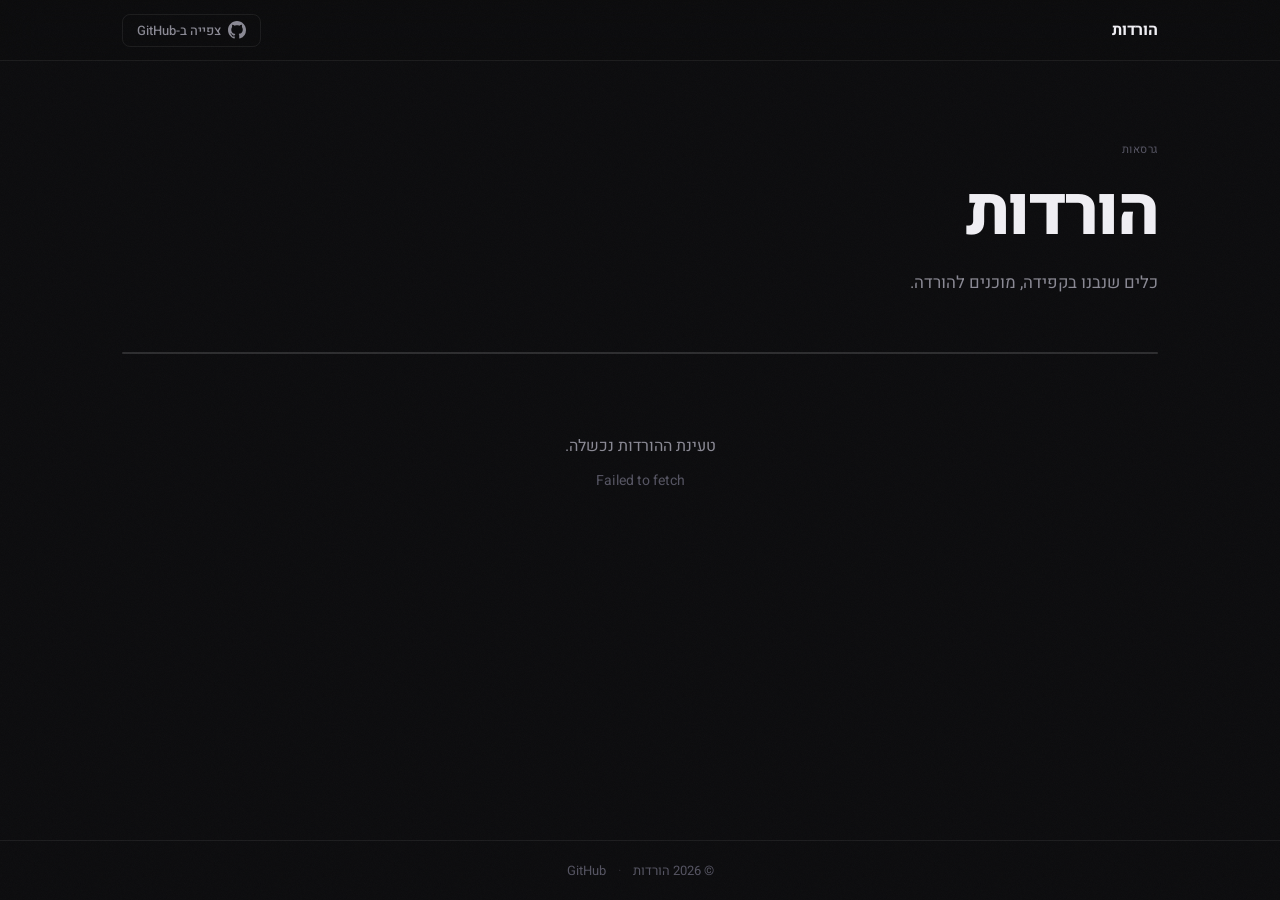
==== index.html @ 433d53fd "Add repo source links and Hebrew config Move site settings into app.js (Hebrew comments) and remove " ====
<!DOCTYPE html>
<html lang="he" dir="rtl">
<head>
  <meta charset="UTF-8" />
  <meta name="viewport" content="width=device-width, initial-scale=1.0" />
  <title>YOUR_TITLE</title>
  <link rel="preconnect" href="https://fonts.googleapis.com" />
  <link rel="preconnect" href="https://fonts.gstatic.com" crossorigin />
  <link href="https://fonts.googleapis.com/css2?family=Heebo:wght@300;400;500;700;800;900&family=Rubik:wght@300;400;500;700;800&display=swap" rel="stylesheet" />
  <link rel="stylesheet" href="style.css" />
</head>
<body>

  <!-- הגדרות האתר נמצאות ב-app.js — ערוך שם בלבד -->
  <div class="noise"></div>

  <header>
    <div class="header-inner">
      <div class="wordmark" id="site-title">טוען…</div>
      <a class="gh-link" id="gh-link" href="#" target="_blank" rel="noopener">
        <svg width="18" height="18" viewBox="0 0 24 24" fill="currentColor"><path d="M12 0C5.37 0 0 5.37 0 12c0 5.31 3.435 9.795 8.205 11.385.6.105.825-.255.825-.57 0-.285-.015-1.23-.015-2.235-3.015.555-3.795-.735-4.035-1.41-.135-.345-.72-1.41-1.23-1.695-.42-.225-1.02-.78-.015-.795.945-.015 1.62.87 1.845 1.23 1.08 1.815 2.805 1.305 3.495.99.105-.78.42-1.305.765-1.605-2.67-.3-5.46-1.335-5.46-5.925 0-1.305.465-2.385 1.23-3.225-.12-.3-.54-1.53.12-3.18 0 0 1.005-.315 3.3 1.23.96-.27 1.98-.405 3-.405s2.04.135 3 .405c2.295-1.56 3.3-1.23 3.3-1.23.66 1.65.24 2.88.12 3.18.765.84 1.23 1.905 1.23 3.225 0 4.605-2.805 5.625-5.475 5.925.435.375.81 1.095.81 2.22 0 1.605-.015 2.895-.015 3.3 0 .315.225.69.825.57A12.02 12.02 0 0 0 24 12c0-6.63-5.37-12-12-12z"/></svg>
        צפייה ב-GitHub
      </a>
    </div>
  </header>

  <main>
    <section class="hero">
      <p class="hero-label">גרסאות</p>
      <h1 id="hero-title">טוען…</h1>
      <p class="hero-sub" id="hero-sub"></p>
    </section>

    <section class="grid-section">
      <div class="grid" id="grid">
        <!-- הכרטיסיות נוצרות אוטומטית -->
      </div>
      <div class="empty-state hidden" id="empty">
        <span>לא נמצאו הורדות.</span>
        <p>ודא שתיקיית <code>downloads/</code> קיימת בריפוזיטורי עם המבנה הנכון.</p>
      </div>
      <div class="loading-state" id="loading">
        <div class="spinner"></div>
        <span>טוען גרסאות…</span>
      </div>
    </section>
  </main>

  <footer>
    <span id="footer-copy">© <span id="year"></span></span>
    <span class="footer-dot">·</span>
    <a id="footer-gh" href="#" target="_blank">GitHub</a>
  </footer>

  <script src="app.js"></script>
</body>
</html>
---- style.css ----
/* =============================================
   ROOT & RESET
   ============================================= */
*, *::before, *::after { box-sizing: border-box; margin: 0; padding: 0; }

:root {
  --bg:         #0c0c0e;
  --surface:    #141417;
  --surface-2:  #1c1c21;
  --border:     rgba(255,255,255,0.07);
  --border-hover: rgba(255,255,255,0.14);
  --text:       #f0eff4;
  --text-2:     #8a8994;
  --text-3:     #555462;
  --accent:     #e8e0ff;
  --accent-dim: rgba(232,224,255,0.12);
  --accent-glow:rgba(232,224,255,0.04);
  --green:      #6affa0;
  --green-dim:  rgba(106,255,160,0.1);
  --radius:     12px;
  --radius-lg:  18px;
  --font-display: 'Heebo', 'Rubik', sans-serif;
  --font-mono:    'Heebo', monospace;
  --transition:   0.2s cubic-bezier(0.4,0,0.2,1);
}

html { scroll-behavior: smooth; }

/* RTL — Hebrew */
[dir="rtl"] .hero-label { letter-spacing: 0.05em; }
[dir="rtl"] .detail-label { letter-spacing: 0.05em; }
[dir="rtl"] .card-tag { letter-spacing: 0; }

body {
  background: var(--bg);
  color: var(--text);
  font-family: var(--font-display);
  min-height: 100vh;
  display: flex;
  flex-direction: column;
  -webkit-font-smoothing: antialiased;
}

a { color: inherit; text-decoration: none; }

/* =============================================
   NOISE OVERLAY
   ============================================= */
.noise {
  position: fixed;
  inset: 0;
  pointer-events: none;
  z-index: 100;
  opacity: 0.028;
  background-image: url("data:image/svg+xml,%3Csvg viewBox='0 0 256 256' xmlns='http://www.w3.org/2000/svg'%3E%3Cfilter id='n'%3E%3CfeTurbulence type='fractalNoise' baseFrequency='0.9' numOctaves='4' stitchTiles='stitch'/%3E%3C/filter%3E%3Crect width='100%25' height='100%25' filter='url(%23n)'/%3E%3C/svg%3E");
  background-size: 180px;
}

/* =============================================
   HEADER
   ============================================= */
header {
  position: sticky;
  top: 0;
  z-index: 50;
  border-bottom: 1px solid var(--border);
  background: rgba(12,12,14,0.85);
  backdrop-filter: blur(18px);
  -webkit-backdrop-filter: blur(18px);
}

.header-inner {
  max-width: 1100px;
  margin: 0 auto;
  padding: 0 2rem;
  height: 60px;
  display: flex;
  align-items: center;
  justify-content: space-between;
}

.wordmark {
  font-size: 1rem;
  font-weight: 700;
  letter-spacing: -0.01em;
  color: var(--text);
}

.back-link {
  color: var(--text-2);
  font-size: 0.875rem;
  font-weight: 500;
  transition: color var(--transition);
}
.back-link:hover { color: var(--text); }

.gh-link {
  display: flex;
  align-items: center;
  gap: 7px;
  font-size: 0.8125rem;
  font-weight: 500;
  color: var(--text-2);
  border: 1px solid var(--border);
  border-radius: 8px;
  padding: 6px 14px;
  transition: color var(--transition), border-color var(--transition), background var(--transition);
}
.gh-link:hover {
  color: var(--text);
  border-color: var(--border-hover);
  background: var(--surface);
}

/* =============================================
   HERO
   ============================================= */
.hero {
  max-width: 1100px;
  margin: 0 auto;
  padding: 5rem 2rem 3.5rem;
}

.hero-label {
  font-family: var(--font-mono);
  font-size: 0.7rem;
  letter-spacing: 0.18em;
  color: var(--text-3);
  margin-bottom: 1.25rem;
}

.hero h1 {
  font-size: clamp(2.5rem, 6vw, 4.25rem);
  font-weight: 800;
  letter-spacing: -0.03em;
  line-height: 1.04;
  color: var(--text);
  max-width: 720px;
  margin-bottom: 1.25rem;
}

.hero-sub {
  font-size: 1.05rem;
  font-weight: 400;
  color: var(--text-2);
  max-width: 520px;
  line-height: 1.65;
}

/* =============================================
   GRID
   ============================================= */
.grid-section {
  max-width: 1100px;
  margin: 0 auto;
  padding: 0 2rem 6rem;
}

.grid {
  display: grid;
  grid-template-columns: repeat(auto-fill, minmax(300px, 1fr));
  gap: 1px;
  background: var(--border);
  border: 1px solid var(--border);
  border-radius: var(--radius-lg);
  overflow: hidden;
}

/* Card */
.card {
  position: relative;
  background: var(--bg);
  padding: 2rem;
  cursor: pointer;
  transition: background var(--transition);
  display: flex;
  flex-direction: column;
  gap: 0.75rem;
  min-height: 160px;
  overflow: hidden;
}

.card::after {
  content: '';
  position: absolute;
  inset: 0;
  background: var(--accent-glow);
  opacity: 0;
  transition: opacity var(--transition);
}

.card:hover {
  background: var(--surface);
}

.card:hover::after {
  opacity: 1;
}

.card-top {
  display: flex;
  align-items: flex-start;
  justify-content: space-between;
  gap: 1rem;
}

.card-name {
  font-size: 1.05rem;
  font-weight: 700;
  letter-spacing: -0.02em;
  color: var(--text);
  line-height: 1.3;
}

.card-arrow {
  flex-shrink: 0;
  width: 28px;
  height: 28px;
  border-radius: 50%;
  border: 1px solid var(--border);
  display: flex;
  align-items: center;
  justify-content: center;
  color: var(--text-3);
  transition: border-color var(--transition), color var(--transition), transform var(--transition);
}

.card:hover .card-arrow {
  border-color: var(--border-hover);
  color: var(--accent);
  transform: translate(2px, -2px);
}

.card-desc {
  font-size: 0.875rem;
  line-height: 1.6;
  color: var(--text-2);
  flex: 1;
}

.card-tag {
  display: inline-flex;
  align-items: center;
  gap: 5px;
  font-family: var(--font-mono);
  font-size: 0.7rem;
  color: var(--text-3);
  margin-top: auto;
}

.card-tag::before {
  content: '';
  width: 5px;
  height: 5px;
  border-radius: 50%;
  background: var(--green);
  flex-shrink: 0;
}

.card-footer {
  display: flex;
  align-items: center;
  justify-content: space-between;
  gap: 0.5rem;
  margin-top: auto;
  flex-wrap: wrap;
}

.card-repo-link {
  display: inline-flex;
  align-items: center;
  gap: 5px;
  font-family: var(--font-mono);
  font-size: 0.7rem;
  color: var(--text-3);
  border: 1px solid var(--border);
  border-radius: 6px;
  padding: 3px 8px;
  transition: color var(--transition), border-color var(--transition), background var(--transition);
  white-space: nowrap;
}

.card-repo-link:hover {
  color: var(--accent);
  border-color: var(--accent-dim);
  background: var(--accent-dim);
}

/* =============================================
   DETAIL PAGE
   ============================================= */
.detail-page main {
  flex: 1;
}

.detail-main {
  max-width: 720px;
  margin: 0 auto;
  padding: 5rem 2rem 6rem;
}

.detail-content {
  display: flex;
  flex-direction: column;
  gap: 2.5rem;
}

.detail-meta {
  display: flex;
  flex-direction: column;
  gap: 1rem;
}

.detail-label {
  font-family: var(--font-mono);
  font-size: 0.7rem;
  letter-spacing: 0.18em;
  color: var(--text-3);
}

.detail-content h1 {
  font-size: clamp(2rem, 5vw, 3.25rem);
  font-weight: 800;
  letter-spacing: -0.03em;
  line-height: 1.1;
}

.detail-desc {
  font-size: 1.05rem;
  line-height: 1.7;
  color: var(--text-2);
  max-width: 520px;
}

/* Download Card */
.detail-card {
  background: var(--surface);
  border: 1px solid var(--border);
  border-radius: var(--radius-lg);
  padding: 1.5rem;
  display: flex;
  align-items: center;
  justify-content: space-between;
  gap: 1.5rem;
  flex-wrap: wrap;
}

.file-info {
  display: flex;
  align-items: center;
  gap: 1rem;
}

.file-icon {
  width: 52px;
  height: 52px;
  border-radius: 10px;
  background: var(--surface-2);
  border: 1px solid var(--border);
  display: flex;
  align-items: center;
  justify-content: center;
  color: var(--text-2);
  flex-shrink: 0;
}

.file-details {
  display: flex;
  flex-direction: column;
  gap: 4px;
}

.file-name {
  font-size: 0.9375rem;
  font-weight: 600;
  color: var(--text);
  font-family: var(--font-mono);
}

.file-size {
  font-size: 0.8125rem;
  color: var(--text-3);
  font-family: var(--font-mono);
}

/* Download Button */
.download-btn {
  display: inline-flex;
  align-items: center;
  gap: 9px;
  background: var(--text);
  color: var(--bg);
  font-family: var(--font-display);
  font-size: 0.9375rem;
  font-weight: 700;
  padding: 12px 24px;
  border-radius: 10px;
  transition: opacity var(--transition), transform var(--transition);
  white-space: nowrap;
}

.download-btn:hover {
  opacity: 0.9;
  transform: translateY(-1px);
}

.download-btn:active {
  transform: translateY(0);
  opacity: 1;
}

.detail-actions {
  display: flex;
  align-items: center;
  gap: 1.5rem;
}

.text-link {
  font-size: 0.875rem;
  color: var(--text-3);
  transition: color var(--transition);
}
.text-link:hover { color: var(--text-2); }

/* =============================================
   STATES
   ============================================= */
.loading-state {
  display: flex;
  flex-direction: column;
  align-items: center;
  gap: 1rem;
  padding: 6rem 2rem;
  color: var(--text-3);
  font-size: 0.875rem;
}

.spinner {
  width: 28px;
  height: 28px;
  border: 2px solid var(--border);
  border-top-color: var(--text-2);
  border-radius: 50%;
  animation: spin 0.7s linear infinite;
}

@keyframes spin { to { transform: rotate(360deg); } }

.empty-state {
  padding: 5rem 2rem;
  text-align: center;
  color: var(--text-2);
  font-size: 1rem;
}

.empty-state p {
  margin-top: 0.75rem;
  color: var(--text-3);
  font-size: 0.875rem;
}

.empty-state code {
  font-family: var(--font-mono);
  background: var(--surface);
  padding: 2px 6px;
  border-radius: 4px;
}

.error-state {
  padding: 4rem 2rem;
  text-align: center;
  color: var(--text-2);
  font-size: 1rem;
  display: flex;
  flex-direction: column;
  gap: 0.75rem;
  align-items: center;
}

.error-state p {
  color: var(--text-3);
  font-size: 0.875rem;
}

.error-state a {
  font-size: 0.875rem;
  color: var(--text-2);
  text-decoration: underline;
  text-underline-offset: 3px;
}

.hidden { display: none !important; }

/* =============================================
   FOOTER
   ============================================= */
footer {
  margin-top: auto;
  border-top: 1px solid var(--border);
  padding: 1.25rem 2rem;
  display: flex;
  align-items: center;
  justify-content: center;
  gap: 0.75rem;
  font-size: 0.8125rem;
  color: var(--text-3);
}

.footer-dot { opacity: 0.4; }

footer a {
  color: var(--text-3);
  transition: color var(--transition);
}
footer a:hover { color: var(--text-2); }

/* =============================================
   ANIMATIONS
   ============================================= */
@keyframes fadeUp {
  from { opacity: 0; transform: translateY(14px); }
  to   { opacity: 1; transform: translateY(0); }
}

.hero { animation: fadeUp 0.55s cubic-bezier(0.4,0,0.2,1) both; }
.grid-section { animation: fadeUp 0.55s 0.1s cubic-bezier(0.4,0,0.2,1) both; }
.detail-content { animation: fadeUp 0.45s cubic-bezier(0.4,0,0.2,1) both; }

/* =============================================
   RESPONSIVE
   ============================================= */
@media (max-width: 640px) {
  .hero { padding: 3rem 1.25rem 2.5rem; }
  .grid-section { padding: 0 1.25rem 4rem; }
  .grid { grid-template-columns: 1fr; }
  .detail-main { padding: 3rem 1.25rem 4rem; }
  .detail-card { flex-direction: column; align-items: flex-start; }
  .download-btn { width: 100%; justify-content: center; }
}
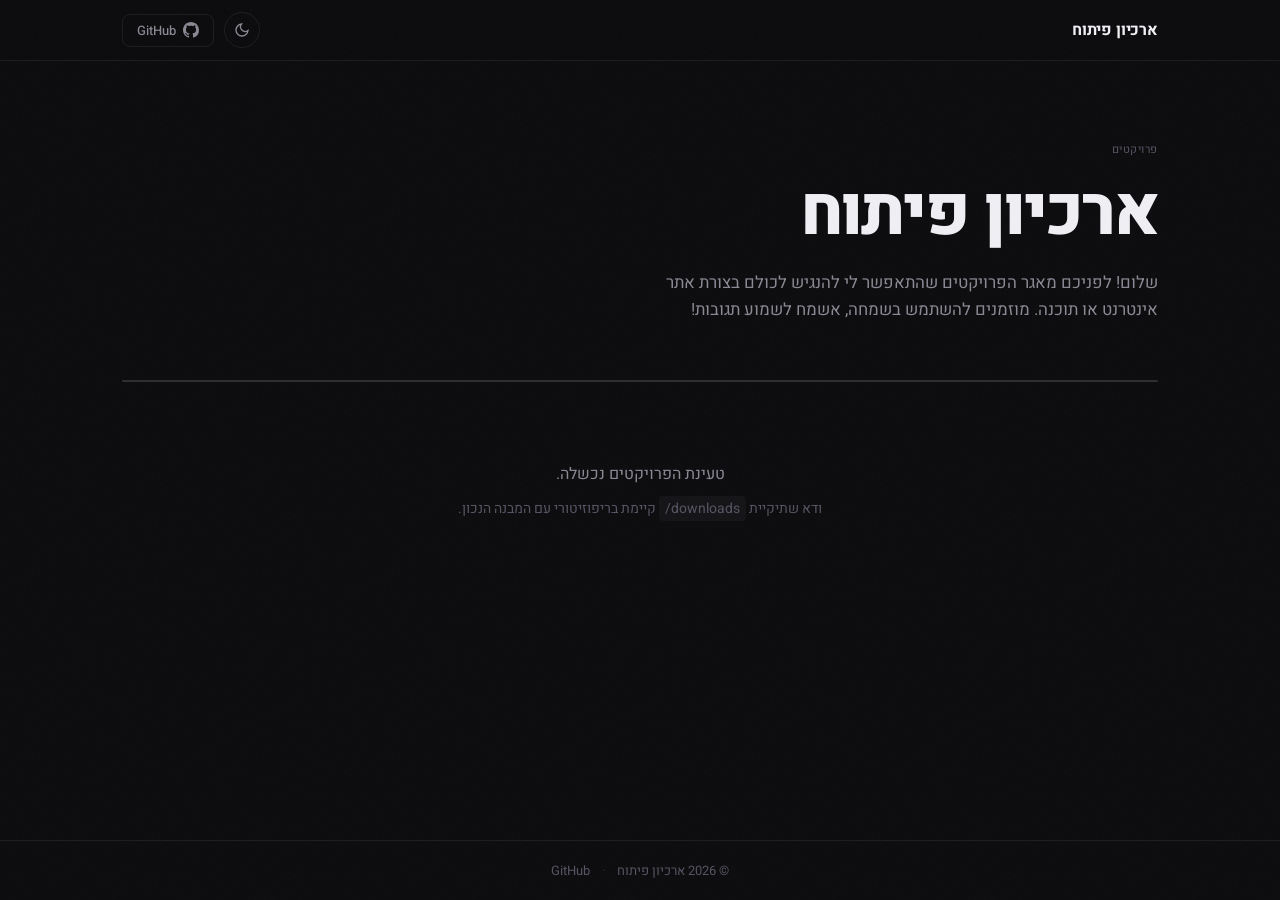
==== commit 3a5df45d: "Localize site to Hebrew; add web project support Translate UI and docs to Hebrew and convert the dow" ====
--- a/index.html
+++ b/index.html
@@ -3,7 +3,7 @@
 <head>
   <meta charset="UTF-8" />
   <meta name="viewport" content="width=device-width, initial-scale=1.0" />
-  <title>YOUR_TITLE</title>
+  <title>פרויקטים</title>
   <link rel="preconnect" href="https://fonts.googleapis.com" />
   <link rel="preconnect" href="https://fonts.gstatic.com" crossorigin />
   <link href="https://fonts.googleapis.com/css2?family=Heebo:wght@300;400;500;700;800;900&family=Rubik:wght@300;400;500;700;800&display=swap" rel="stylesheet" />
@@ -11,47 +11,64 @@
 </head>
 <body>
 
-  <!-- הגדרות האתר נמצאות ב-app.js — ערוך שם בלבד -->
   <div class="noise"></div>
 
   <header>
     <div class="header-inner">
       <div class="wordmark" id="site-title">טוען…</div>
-      <a class="gh-link" id="gh-link" href="#" target="_blank" rel="noopener">
-        <svg width="18" height="18" viewBox="0 0 24 24" fill="currentColor"><path d="M12 0C5.37 0 0 5.37 0 12c0 5.31 3.435 9.795 8.205 11.385.6.105.825-.255.825-.57 0-.285-.015-1.23-.015-2.235-3.015.555-3.795-.735-4.035-1.41-.135-.345-.72-1.41-1.23-1.695-.42-.225-1.02-.78-.015-.795.945-.015 1.62.87 1.845 1.23 1.08 1.815 2.805 1.305 3.495.99.105-.78.42-1.305.765-1.605-2.67-.3-5.46-1.335-5.46-5.925 0-1.305.465-2.385 1.23-3.225-.12-.3-.54-1.53.12-3.18 0 0 1.005-.315 3.3 1.23.96-.27 1.98-.405 3-.405s2.04.135 3 .405c2.295-1.56 3.3-1.23 3.3-1.23.66 1.65.24 2.88.12 3.18.765.84 1.23 1.905 1.23 3.225 0 4.605-2.805 5.625-5.475 5.925.435.375.81 1.095.81 2.22 0 1.605-.015 2.895-.015 3.3 0 .315.225.69.825.57A12.02 12.02 0 0 0 24 12c0-6.63-5.37-12-12-12z"/></svg>
-        צפייה ב-GitHub
-      </a>
+      <div class="header-actions">
+        <button class="theme-toggle" id="theme-toggle" aria-label="החלף מצב תצוגה">
+          <!-- moon (dark mode indicator) -->
+          <svg class="icon-moon" width="16" height="16" viewBox="0 0 24 24" fill="none" stroke="currentColor" stroke-width="2">
+            <path d="M21 12.79A9 9 0 1 1 11.21 3 7 7 0 0 0 21 12.79z"/>
+          </svg>
+          <!-- sun (light mode indicator) -->
+          <svg class="icon-sun" width="16" height="16" viewBox="0 0 24 24" fill="none" stroke="currentColor" stroke-width="2">
+            <circle cx="12" cy="12" r="5"/>
+            <line x1="12" y1="1" x2="12" y2="3"/>
+            <line x1="12" y1="21" x2="12" y2="23"/>
+            <line x1="4.22" y1="4.22" x2="5.64" y2="5.64"/>
+            <line x1="18.36" y1="18.36" x2="19.78" y2="19.78"/>
+            <line x1="1" y1="12" x2="3" y2="12"/>
+            <line x1="21" y1="12" x2="23" y2="12"/>
+            <line x1="4.22" y1="19.78" x2="5.64" y2="18.36"/>
+            <line x1="18.36" y1="5.64" x2="19.78" y2="4.22"/>
+          </svg>
+        </button>
+        <a class="gh-link" id="gh-link" href="#" target="_blank" rel="noopener">
+          <svg width="16" height="16" viewBox="0 0 24 24" fill="currentColor"><path d="M12 0C5.37 0 0 5.37 0 12c0 5.31 3.435 9.795 8.205 11.385.6.105.825-.255.825-.57 0-.285-.015-1.23-.015-2.235-3.015.555-3.795-.735-4.035-1.41-.135-.345-.72-1.41-1.23-1.695-.42-.225-1.02-.78-.015-.795.945-.015 1.62.87 1.845 1.23 1.08 1.815 2.805 1.305 3.495.99.105-.78.42-1.305.765-1.605-2.67-.3-5.46-1.335-5.46-5.925 0-1.305.465-2.385 1.23-3.225-.12-.3-.54-1.53.12-3.18 0 0 1.005-.315 3.3 1.23.96-.27 1.98-.405 3-.405s2.04.135 3 .405c2.295-1.56 3.3-1.23 3.3-1.23.66 1.65.24 2.88.12 3.18.765.84 1.23 1.905 1.23 3.225 0 4.605-2.805 5.625-5.475 5.925.435.375.81 1.095.81 2.22 0 1.605-.015 2.895-.015 3.3 0 .315.225.69.825.57A12.02 12.02 0 0 0 24 12c0-6.63-5.37-12-12-12z"/></svg>
+          GitHub
+        </a>
+      </div>
     </div>
   </header>
 
   <main>
     <section class="hero">
-      <p class="hero-label">גרסאות</p>
+      <p class="hero-label">פרויקטים</p>
       <h1 id="hero-title">טוען…</h1>
       <p class="hero-sub" id="hero-sub"></p>
     </section>
 
     <section class="grid-section">
-      <div class="grid" id="grid">
-        <!-- הכרטיסיות נוצרות אוטומטית -->
-      </div>
-      <div class="empty-state hidden" id="empty">
-        <span>לא נמצאו הורדות.</span>
-        <p>ודא שתיקיית <code>downloads/</code> קיימת בריפוזיטורי עם המבנה הנכון.</p>
-      </div>
       <div class="loading-state" id="loading">
         <div class="spinner"></div>
-        <span>טוען גרסאות…</span>
+        <span>טוען פרויקטים…</span>
+      </div>
+      <div class="grid" id="grid"></div>
+      <div class="empty-state hidden" id="empty">
+        <span>לא נמצאו פרויקטים.</span>
+        <p>ודא שתיקיית <code>downloads/</code> קיימת בריפוזיטורי עם המבנה הנכון.</p>
       </div>
     </section>
   </main>
 
   <footer>
-    <span id="footer-copy">© <span id="year"></span></span>
+    <span id="footer-copy"></span>
     <span class="footer-dot">·</span>
     <a id="footer-gh" href="#" target="_blank">GitHub</a>
   </footer>
 
   <script src="app.js"></script>
 </body>
-</html>+</html>
--- a/style.css
+++ b/style.css
@@ -1,35 +1,114 @@
 /* =============================================
-   ROOT & RESET
+   ROOT — DARK MODE (default)
    ============================================= */
 *, *::before, *::after { box-sizing: border-box; margin: 0; padding: 0; }
 
 :root {
-  --bg:         #0c0c0e;
-  --surface:    #141417;
-  --surface-2:  #1c1c21;
-  --border:     rgba(255,255,255,0.07);
+  --bg:           #0c0c0e;
+  --surface:      #141417;
+  --surface-2:    #1c1c21;
+  --border:       rgba(255,255,255,0.07);
   --border-hover: rgba(255,255,255,0.14);
-  --text:       #f0eff4;
-  --text-2:     #8a8994;
-  --text-3:     #555462;
-  --accent:     #e8e0ff;
-  --accent-dim: rgba(232,224,255,0.12);
-  --accent-glow:rgba(232,224,255,0.04);
-  --green:      #6affa0;
-  --green-dim:  rgba(106,255,160,0.1);
-  --radius:     12px;
-  --radius-lg:  18px;
+  --text:         #f0eff4;
+  --text-2:       #8a8994;
+  --text-3:       #555462;
+  --accent:       #6affa0;
+  --accent-dim:   rgba(106,255,160,0.12);
+  --accent-glow:  rgba(106,255,160,0.04);
+  --tag-bg:       rgba(106,255,160,0.08);
+  --tag-dot:      #6affa0;
+  --header-bg:    rgba(12,12,14,0.88);
+  --radius:       12px;
+  --radius-lg:    18px;
   --font-display: 'Heebo', 'Rubik', sans-serif;
   --font-mono:    'Heebo', monospace;
   --transition:   0.2s cubic-bezier(0.4,0,0.2,1);
 }
 
+/* =============================================
+   LIGHT MODE — ירוק-מנטה חי
+   ============================================= */
+[data-theme="light"] {
+  --bg:           #edf7f1;
+  --surface:      #ffffff;
+  --surface-2:    #d4eddc;
+  --border:       rgba(20,110,60,0.13);
+  --border-hover: rgba(20,110,60,0.26);
+  --text:         #0a1f13;
+  --text-2:       #2d6644;
+  --text-3:       #6a9e7f;
+  --accent:       #12864a;
+  --accent-dim:   rgba(18,134,74,0.13);
+  --accent-glow:  rgba(18,134,74,0.06);
+  --tag-bg:       rgba(18,134,74,0.10);
+  --tag-dot:      #12864a;
+  --header-bg:    rgba(237,247,241,0.94);
+  /* נגיעות צבע — gradient עדין בהירו */
+  --hero-gradient: linear-gradient(135deg, #edf7f1 60%, #d6f0e3 100%);
+}
+
+[data-theme="light"] .noise { opacity: 0.010; }
+
+/* כפתורי פעולה ראשיים — ירוק כהה על רקע לבן */
+[data-theme="light"] .download-btn,
+[data-theme="light"] .visit-btn {
+  background: var(--accent);
+  color: #fff;
+}
+[data-theme="light"] .download-btn:hover,
+[data-theme="light"] .visit-btn:hover { background: #0f7040; opacity: 1; }
+
+/* Hover על כרטיס */
+[data-theme="light"] .card:hover { background: #f4fcf7; }
+[data-theme="light"] .card:hover .card-arrow { color: var(--accent); border-color: var(--accent-dim); }
+
+/* גריד — קו הפרדה עדין יותר */
+[data-theme="light"] .grid { background: var(--border); }
+
+/* Hero — gradient רקע */
+[data-theme="light"] .hero { background: var(--hero-gradient); border-radius: 0 0 24px 24px; }
+
+/* Accent dot בtag */
+[data-theme="light"] .card-tag::before { background: var(--accent); }
+
+/* Card-repo-link hover */
+[data-theme="light"] .card-repo-link:hover {
+  color: var(--accent);
+  border-color: var(--accent-dim);
+  background: var(--accent-dim);
+}
+
+/* Detail image wrap */
+[data-theme="light"] .detail-image-wrap { border-color: var(--border); }
+[data-theme="light"] .detail-image-caption { background: var(--surface-2); }
+
+/* =============================================
+   THEME TOGGLE
+   ============================================= */
+.theme-toggle {
+  width: 36px;
+  height: 36px;
+  border-radius: 50%;
+  border: 1px solid var(--border);
+  background: transparent;
+  color: var(--text-2);
+  cursor: pointer;
+  display: flex;
+  align-items: center;
+  justify-content: center;
+  transition: color var(--transition), border-color var(--transition), background var(--transition);
+  flex-shrink: 0;
+}
+.theme-toggle:hover { color: var(--text); border-color: var(--border-hover); background: var(--surface); }
+.theme-toggle .icon-sun  { display: none; }
+.theme-toggle .icon-moon { display: block; }
+[data-theme="light"] .theme-toggle .icon-sun  { display: block; }
+[data-theme="light"] .theme-toggle .icon-moon { display: none; }
+
 html { scroll-behavior: smooth; }
-
-/* RTL — Hebrew */
-[dir="rtl"] .hero-label { letter-spacing: 0.05em; }
+[dir="rtl"] .hero-label   { letter-spacing: 0.05em; }
 [dir="rtl"] .detail-label { letter-spacing: 0.05em; }
-[dir="rtl"] .card-tag { letter-spacing: 0; }
+[dir="rtl"] .card-tag     { letter-spacing: 0; }
 
 body {
   background: var(--bg);
@@ -39,6 +118,7 @@
   display: flex;
   flex-direction: column;
   -webkit-font-smoothing: antialiased;
+  transition: background 0.3s, color 0.3s;
 }
 
 a { color: inherit; text-decoration: none; }
@@ -47,10 +127,7 @@
    NOISE OVERLAY
    ============================================= */
 .noise {
-  position: fixed;
-  inset: 0;
-  pointer-events: none;
-  z-index: 100;
+  position: fixed; inset: 0; pointer-events: none; z-index: 100;
   opacity: 0.028;
   background-image: url("data:image/svg+xml,%3Csvg viewBox='0 0 256 256' xmlns='http://www.w3.org/2000/svg'%3E%3Cfilter id='n'%3E%3CfeTurbulence type='fractalNoise' baseFrequency='0.9' numOctaves='4' stitchTiles='stitch'/%3E%3C/filter%3E%3Crect width='100%25' height='100%25' filter='url(%23n)'/%3E%3C/svg%3E");
   background-size: 180px;
@@ -60,458 +137,203 @@
    HEADER
    ============================================= */
 header {
-  position: sticky;
-  top: 0;
-  z-index: 50;
+  position: sticky; top: 0; z-index: 50;
   border-bottom: 1px solid var(--border);
-  background: rgba(12,12,14,0.85);
+  background: var(--header-bg);
   backdrop-filter: blur(18px);
   -webkit-backdrop-filter: blur(18px);
-}
-
+  transition: background 0.3s, border-color 0.3s;
+}
 .header-inner {
-  max-width: 1100px;
-  margin: 0 auto;
-  padding: 0 2rem;
-  height: 60px;
-  display: flex;
-  align-items: center;
-  justify-content: space-between;
-}
-
-.wordmark {
-  font-size: 1rem;
-  font-weight: 700;
-  letter-spacing: -0.01em;
-  color: var(--text);
-}
-
-.back-link {
-  color: var(--text-2);
-  font-size: 0.875rem;
-  font-weight: 500;
-  transition: color var(--transition);
-}
+  max-width: 1100px; margin: 0 auto; padding: 0 2rem;
+  height: 60px; display: flex; align-items: center;
+  justify-content: space-between; gap: 1rem;
+}
+.wordmark { font-size: 1rem; font-weight: 700; letter-spacing: -0.01em; color: var(--text); }
+.back-link { color: var(--text-2); font-size: 0.875rem; font-weight: 500; transition: color var(--transition); }
 .back-link:hover { color: var(--text); }
-
+.header-actions { display: flex; align-items: center; gap: 0.6rem; }
 .gh-link {
-  display: flex;
-  align-items: center;
-  gap: 7px;
-  font-size: 0.8125rem;
-  font-weight: 500;
-  color: var(--text-2);
-  border: 1px solid var(--border);
-  border-radius: 8px;
-  padding: 6px 14px;
+  display: flex; align-items: center; gap: 7px;
+  font-size: 0.8125rem; font-weight: 500; color: var(--text-2);
+  border: 1px solid var(--border); border-radius: 8px; padding: 6px 14px;
   transition: color var(--transition), border-color var(--transition), background var(--transition);
-}
-.gh-link:hover {
-  color: var(--text);
-  border-color: var(--border-hover);
-  background: var(--surface);
-}
+  white-space: nowrap;
+}
+.gh-link:hover { color: var(--text); border-color: var(--border-hover); background: var(--surface); }
 
 /* =============================================
    HERO
    ============================================= */
-.hero {
-  max-width: 1100px;
-  margin: 0 auto;
-  padding: 5rem 2rem 3.5rem;
-}
-
+.hero { max-width: 1100px; margin: 0 auto; padding: 5rem 2rem 3.5rem; }
 .hero-label {
-  font-family: var(--font-mono);
-  font-size: 0.7rem;
-  letter-spacing: 0.18em;
-  color: var(--text-3);
-  margin-bottom: 1.25rem;
-}
-
+  font-family: var(--font-mono); font-size: 0.7rem;
+  letter-spacing: 0.18em; color: var(--text-3); margin-bottom: 1.25rem;
+}
 .hero h1 {
-  font-size: clamp(2.5rem, 6vw, 4.25rem);
-  font-weight: 800;
-  letter-spacing: -0.03em;
-  line-height: 1.04;
-  color: var(--text);
-  max-width: 720px;
-  margin-bottom: 1.25rem;
-}
-
-.hero-sub {
-  font-size: 1.05rem;
-  font-weight: 400;
-  color: var(--text-2);
-  max-width: 520px;
-  line-height: 1.65;
-}
+  font-size: clamp(2.5rem, 6vw, 4.25rem); font-weight: 800;
+  letter-spacing: -0.03em; line-height: 1.04; color: var(--text);
+  max-width: 720px; margin-bottom: 1.25rem;
+}
+.hero-sub { font-size: 1.05rem; font-weight: 400; color: var(--text-2); max-width: 520px; line-height: 1.65; }
 
 /* =============================================
    GRID
    ============================================= */
-.grid-section {
-  max-width: 1100px;
-  margin: 0 auto;
-  padding: 0 2rem 6rem;
-}
-
+.grid-section { max-width: 1100px; margin: 0 auto; padding: 0 2rem 6rem; }
 .grid {
   display: grid;
   grid-template-columns: repeat(auto-fill, minmax(300px, 1fr));
-  gap: 1px;
-  background: var(--border);
-  border: 1px solid var(--border);
-  border-radius: var(--radius-lg);
-  overflow: hidden;
+  gap: 1px; background: var(--border);
+  border: 1px solid var(--border); border-radius: var(--radius-lg); overflow: hidden;
 }
 
 /* Card */
 .card {
-  position: relative;
-  background: var(--bg);
-  padding: 2rem;
-  cursor: pointer;
-  transition: background var(--transition);
-  display: flex;
-  flex-direction: column;
-  gap: 0.75rem;
-  min-height: 160px;
-  overflow: hidden;
-}
-
+  position: relative; background: var(--bg); padding: 2rem; cursor: pointer;
+  transition: background var(--transition); display: flex; flex-direction: column;
+  gap: 0.75rem; min-height: 160px; overflow: hidden;
+}
+.card-image {
+  width: 100%; aspect-ratio: 16/9; object-fit: cover;
+  border-radius: calc(var(--radius) - 2px); border: 1px solid var(--border);
+  display: block; margin-bottom: 0.25rem;
+}
 .card::after {
-  content: '';
-  position: absolute;
-  inset: 0;
-  background: var(--accent-glow);
-  opacity: 0;
-  transition: opacity var(--transition);
-}
-
-.card:hover {
-  background: var(--surface);
-}
-
-.card:hover::after {
-  opacity: 1;
-}
-
-.card-top {
-  display: flex;
-  align-items: flex-start;
-  justify-content: space-between;
-  gap: 1rem;
-}
-
-.card-name {
-  font-size: 1.05rem;
-  font-weight: 700;
-  letter-spacing: -0.02em;
-  color: var(--text);
-  line-height: 1.3;
-}
-
+  content: ''; position: absolute; inset: 0;
+  background: var(--accent-glow); opacity: 0;
+  transition: opacity var(--transition); pointer-events: none;
+}
+.card:hover { background: var(--surface); }
+.card:hover::after { opacity: 1; }
+.card-top { display: flex; align-items: flex-start; justify-content: space-between; gap: 1rem; }
+.card-name { font-size: 1.05rem; font-weight: 700; letter-spacing: -0.02em; color: var(--text); line-height: 1.3; }
 .card-arrow {
-  flex-shrink: 0;
-  width: 28px;
-  height: 28px;
-  border-radius: 50%;
-  border: 1px solid var(--border);
-  display: flex;
-  align-items: center;
-  justify-content: center;
-  color: var(--text-3);
-  transition: border-color var(--transition), color var(--transition), transform var(--transition);
-}
-
-.card:hover .card-arrow {
-  border-color: var(--border-hover);
-  color: var(--accent);
-  transform: translate(2px, -2px);
-}
-
-.card-desc {
-  font-size: 0.875rem;
-  line-height: 1.6;
-  color: var(--text-2);
-  flex: 1;
-}
-
+  flex-shrink: 0; width: 28px; height: 28px; border-radius: 50%;
+  border: 1px solid var(--border); display: flex; align-items: center; justify-content: center;
+  color: var(--text-3); transition: border-color var(--transition), color var(--transition), transform var(--transition);
+}
+.card:hover .card-arrow { border-color: var(--accent-dim); color: var(--accent); transform: translate(2px, -2px); }
+.card-desc { font-size: 0.875rem; line-height: 1.6; color: var(--text-2); flex: 1; }
 .card-tag {
-  display: inline-flex;
-  align-items: center;
-  gap: 5px;
-  font-family: var(--font-mono);
-  font-size: 0.7rem;
-  color: var(--text-3);
-  margin-top: auto;
-}
-
+  display: inline-flex; align-items: center; gap: 6px;
+  font-family: var(--font-mono); font-size: 0.7rem; color: var(--text-3);
+  background: var(--tag-bg); padding: 3px 8px; border-radius: 20px;
+}
 .card-tag::before {
-  content: '';
-  width: 5px;
-  height: 5px;
-  border-radius: 50%;
-  background: var(--green);
-  flex-shrink: 0;
-}
-
+  content: ''; width: 5px; height: 5px; border-radius: 50%;
+  background: var(--tag-dot); flex-shrink: 0;
+}
 .card-footer {
-  display: flex;
-  align-items: center;
-  justify-content: space-between;
-  gap: 0.5rem;
-  margin-top: auto;
-  flex-wrap: wrap;
-}
-
+  display: flex; align-items: center; justify-content: space-between;
+  gap: 0.5rem; margin-top: auto; flex-wrap: wrap;
+}
 .card-repo-link {
-  display: inline-flex;
-  align-items: center;
-  gap: 5px;
-  font-family: var(--font-mono);
-  font-size: 0.7rem;
-  color: var(--text-3);
-  border: 1px solid var(--border);
-  border-radius: 6px;
-  padding: 3px 8px;
+  display: inline-flex; align-items: center; gap: 5px;
+  font-family: var(--font-mono); font-size: 0.7rem; color: var(--text-3);
+  border: 1px solid var(--border); border-radius: 6px; padding: 3px 8px;
   transition: color var(--transition), border-color var(--transition), background var(--transition);
   white-space: nowrap;
 }
-
-.card-repo-link:hover {
-  color: var(--accent);
-  border-color: var(--accent-dim);
-  background: var(--accent-dim);
-}
+.card-repo-link:hover { color: var(--accent); border-color: var(--accent-dim); background: var(--accent-dim); }
 
 /* =============================================
    DETAIL PAGE
    ============================================= */
-.detail-page main {
-  flex: 1;
-}
-
-.detail-main {
-  max-width: 720px;
-  margin: 0 auto;
-  padding: 5rem 2rem 6rem;
-}
-
-.detail-content {
-  display: flex;
-  flex-direction: column;
-  gap: 2.5rem;
-}
-
-.detail-meta {
-  display: flex;
-  flex-direction: column;
-  gap: 1rem;
-}
-
+.detail-page main { flex: 1; }
+.detail-main { max-width: 720px; margin: 0 auto; padding: 5rem 2rem 6rem; }
+.detail-content { display: flex; flex-direction: column; gap: 2.5rem; }
+.detail-meta { display: flex; flex-direction: column; gap: 1rem; }
 .detail-label {
-  font-family: var(--font-mono);
-  font-size: 0.7rem;
-  letter-spacing: 0.18em;
-  color: var(--text-3);
-}
-
+  font-family: var(--font-mono); font-size: 0.7rem;
+  letter-spacing: 0.18em; color: var(--text-3);
+}
 .detail-content h1 {
-  font-size: clamp(2rem, 5vw, 3.25rem);
-  font-weight: 800;
-  letter-spacing: -0.03em;
-  line-height: 1.1;
-}
-
-.detail-desc {
-  font-size: 1.05rem;
-  line-height: 1.7;
-  color: var(--text-2);
-  max-width: 520px;
-}
-
-/* Download Card */
+  font-size: clamp(2rem, 5vw, 3.25rem); font-weight: 800;
+  letter-spacing: -0.03em; line-height: 1.1;
+}
+.detail-desc { font-size: 1.05rem; line-height: 1.7; color: var(--text-2); max-width: 520px; }
+
+/* Detail image + caption */
+.detail-image-wrap {
+  border-radius: var(--radius-lg); overflow: hidden;
+  border: 1px solid var(--border); display: flex; flex-direction: column;
+}
+.detail-image-wrap img { width: 100%; display: block; object-fit: cover; max-height: 380px; }
+.detail-image-caption {
+  padding: 0.85rem 1.1rem; font-size: 0.8125rem;
+  color: var(--text-2); line-height: 1.55;
+  background: var(--surface); border-top: 1px solid var(--border);
+}
+
+/* File / Action Card */
 .detail-card {
-  background: var(--surface);
-  border: 1px solid var(--border);
-  border-radius: var(--radius-lg);
-  padding: 1.5rem;
-  display: flex;
-  align-items: center;
-  justify-content: space-between;
-  gap: 1.5rem;
-  flex-wrap: wrap;
-}
-
-.file-info {
-  display: flex;
-  align-items: center;
-  gap: 1rem;
-}
-
+  background: var(--surface); border: 1px solid var(--border);
+  border-radius: var(--radius-lg); padding: 1.5rem;
+  display: flex; align-items: center; justify-content: space-between;
+  gap: 1.5rem; flex-wrap: wrap; transition: background 0.3s, border-color 0.3s;
+}
+.file-info { display: flex; align-items: center; gap: 1rem; }
 .file-icon {
-  width: 52px;
-  height: 52px;
-  border-radius: 10px;
-  background: var(--surface-2);
-  border: 1px solid var(--border);
-  display: flex;
-  align-items: center;
-  justify-content: center;
-  color: var(--text-2);
-  flex-shrink: 0;
-}
-
-.file-details {
-  display: flex;
-  flex-direction: column;
-  gap: 4px;
-}
-
-.file-name {
-  font-size: 0.9375rem;
-  font-weight: 600;
-  color: var(--text);
-  font-family: var(--font-mono);
-}
-
-.file-size {
-  font-size: 0.8125rem;
-  color: var(--text-3);
-  font-family: var(--font-mono);
-}
-
-/* Download Button */
-.download-btn {
-  display: inline-flex;
-  align-items: center;
-  gap: 9px;
-  background: var(--text);
-  color: var(--bg);
-  font-family: var(--font-display);
-  font-size: 0.9375rem;
-  font-weight: 700;
-  padding: 12px 24px;
-  border-radius: 10px;
+  width: 52px; height: 52px; border-radius: 10px;
+  background: var(--surface-2); border: 1px solid var(--border);
+  display: flex; align-items: center; justify-content: center;
+  color: var(--text-2); flex-shrink: 0;
+}
+.file-details { display: flex; flex-direction: column; gap: 4px; }
+.file-name { font-size: 0.9375rem; font-weight: 600; color: var(--text); font-family: var(--font-mono); }
+.file-size { font-size: 0.8125rem; color: var(--text-3); font-family: var(--font-mono); }
+.file-updated { font-size: 0.75rem; color: var(--text-3); font-family: var(--font-mono); margin-top: 2px; }
+
+.download-btn, .visit-btn {
+  display: inline-flex; align-items: center; gap: 9px;
+  background: var(--text); color: var(--bg);
+  font-family: var(--font-display); font-size: 0.9375rem; font-weight: 700;
+  padding: 12px 24px; border-radius: 10px;
   transition: opacity var(--transition), transform var(--transition);
-  white-space: nowrap;
-}
-
-.download-btn:hover {
-  opacity: 0.9;
-  transform: translateY(-1px);
-}
-
-.download-btn:active {
-  transform: translateY(0);
-  opacity: 1;
-}
-
-.detail-actions {
-  display: flex;
-  align-items: center;
-  gap: 1.5rem;
-}
-
-.text-link {
-  font-size: 0.875rem;
-  color: var(--text-3);
-  transition: color var(--transition);
-}
+  white-space: nowrap; text-decoration: none;
+}
+.download-btn:hover, .visit-btn:hover { opacity: 0.9; transform: translateY(-1px); }
+.download-btn:active, .visit-btn:active { transform: translateY(0); opacity: 1; }
+
+.detail-actions { display: flex; align-items: center; gap: 1.5rem; flex-wrap: wrap; }
+.text-link { font-size: 0.875rem; color: var(--text-3); transition: color var(--transition); }
 .text-link:hover { color: var(--text-2); }
 
 /* =============================================
    STATES
    ============================================= */
 .loading-state {
-  display: flex;
-  flex-direction: column;
-  align-items: center;
-  gap: 1rem;
-  padding: 6rem 2rem;
-  color: var(--text-3);
-  font-size: 0.875rem;
-}
-
+  display: flex; flex-direction: column; align-items: center;
+  gap: 1rem; padding: 6rem 2rem; color: var(--text-3); font-size: 0.875rem;
+}
 .spinner {
-  width: 28px;
-  height: 28px;
-  border: 2px solid var(--border);
-  border-top-color: var(--text-2);
-  border-radius: 50%;
+  width: 28px; height: 28px; border: 2px solid var(--border);
+  border-top-color: var(--text-2); border-radius: 50%;
   animation: spin 0.7s linear infinite;
 }
-
 @keyframes spin { to { transform: rotate(360deg); } }
-
-.empty-state {
-  padding: 5rem 2rem;
-  text-align: center;
-  color: var(--text-2);
-  font-size: 1rem;
-}
-
-.empty-state p {
-  margin-top: 0.75rem;
-  color: var(--text-3);
-  font-size: 0.875rem;
-}
-
-.empty-state code {
-  font-family: var(--font-mono);
-  background: var(--surface);
-  padding: 2px 6px;
-  border-radius: 4px;
-}
-
+.empty-state { padding: 5rem 2rem; text-align: center; color: var(--text-2); font-size: 1rem; }
+.empty-state p { margin-top: 0.75rem; color: var(--text-3); font-size: 0.875rem; }
+.empty-state code { font-family: var(--font-mono); background: var(--surface); padding: 2px 6px; border-radius: 4px; }
 .error-state {
-  padding: 4rem 2rem;
-  text-align: center;
-  color: var(--text-2);
-  font-size: 1rem;
-  display: flex;
-  flex-direction: column;
-  gap: 0.75rem;
-  align-items: center;
-}
-
-.error-state p {
-  color: var(--text-3);
-  font-size: 0.875rem;
-}
-
-.error-state a {
-  font-size: 0.875rem;
-  color: var(--text-2);
-  text-decoration: underline;
-  text-underline-offset: 3px;
-}
-
+  padding: 4rem 2rem; text-align: center; color: var(--text-2); font-size: 1rem;
+  display: flex; flex-direction: column; gap: 0.75rem; align-items: center;
+}
+.error-state p { color: var(--text-3); font-size: 0.875rem; }
+.error-state a { font-size: 0.875rem; color: var(--text-2); text-decoration: underline; text-underline-offset: 3px; }
 .hidden { display: none !important; }
 
 /* =============================================
    FOOTER
    ============================================= */
 footer {
-  margin-top: auto;
-  border-top: 1px solid var(--border);
-  padding: 1.25rem 2rem;
-  display: flex;
-  align-items: center;
-  justify-content: center;
-  gap: 0.75rem;
-  font-size: 0.8125rem;
-  color: var(--text-3);
-}
-
+  margin-top: auto; border-top: 1px solid var(--border);
+  padding: 1.25rem 2rem; display: flex; align-items: center;
+  justify-content: center; gap: 0.75rem; font-size: 0.8125rem; color: var(--text-3);
+}
 .footer-dot { opacity: 0.4; }
-
-footer a {
-  color: var(--text-3);
-  transition: color var(--transition);
-}
+footer a { color: var(--text-3); transition: color var(--transition); }
 footer a:hover { color: var(--text-2); }
 
 /* =============================================
@@ -521,19 +343,20 @@
   from { opacity: 0; transform: translateY(14px); }
   to   { opacity: 1; transform: translateY(0); }
 }
-
-.hero { animation: fadeUp 0.55s cubic-bezier(0.4,0,0.2,1) both; }
-.grid-section { animation: fadeUp 0.55s 0.1s cubic-bezier(0.4,0,0.2,1) both; }
+.hero           { animation: fadeUp 0.55s cubic-bezier(0.4,0,0.2,1) both; }
+.grid-section   { animation: fadeUp 0.55s 0.1s cubic-bezier(0.4,0,0.2,1) both; }
 .detail-content { animation: fadeUp 0.45s cubic-bezier(0.4,0,0.2,1) both; }
 
 /* =============================================
    RESPONSIVE
    ============================================= */
 @media (max-width: 640px) {
-  .hero { padding: 3rem 1.25rem 2.5rem; }
+  .hero         { padding: 3rem 1.25rem 2.5rem; }
   .grid-section { padding: 0 1.25rem 4rem; }
-  .grid { grid-template-columns: 1fr; }
-  .detail-main { padding: 3rem 1.25rem 4rem; }
-  .detail-card { flex-direction: column; align-items: flex-start; }
-  .download-btn { width: 100%; justify-content: center; }
-}+  .grid         { grid-template-columns: 1fr; }
+  .detail-main  { padding: 3rem 1.25rem 4rem; }
+  .detail-card  { flex-direction: column; align-items: flex-start; }
+  .download-btn,
+  .visit-btn    { width: 100%; justify-content: center; }
+  .header-inner { padding: 0 1.25rem; }
+}
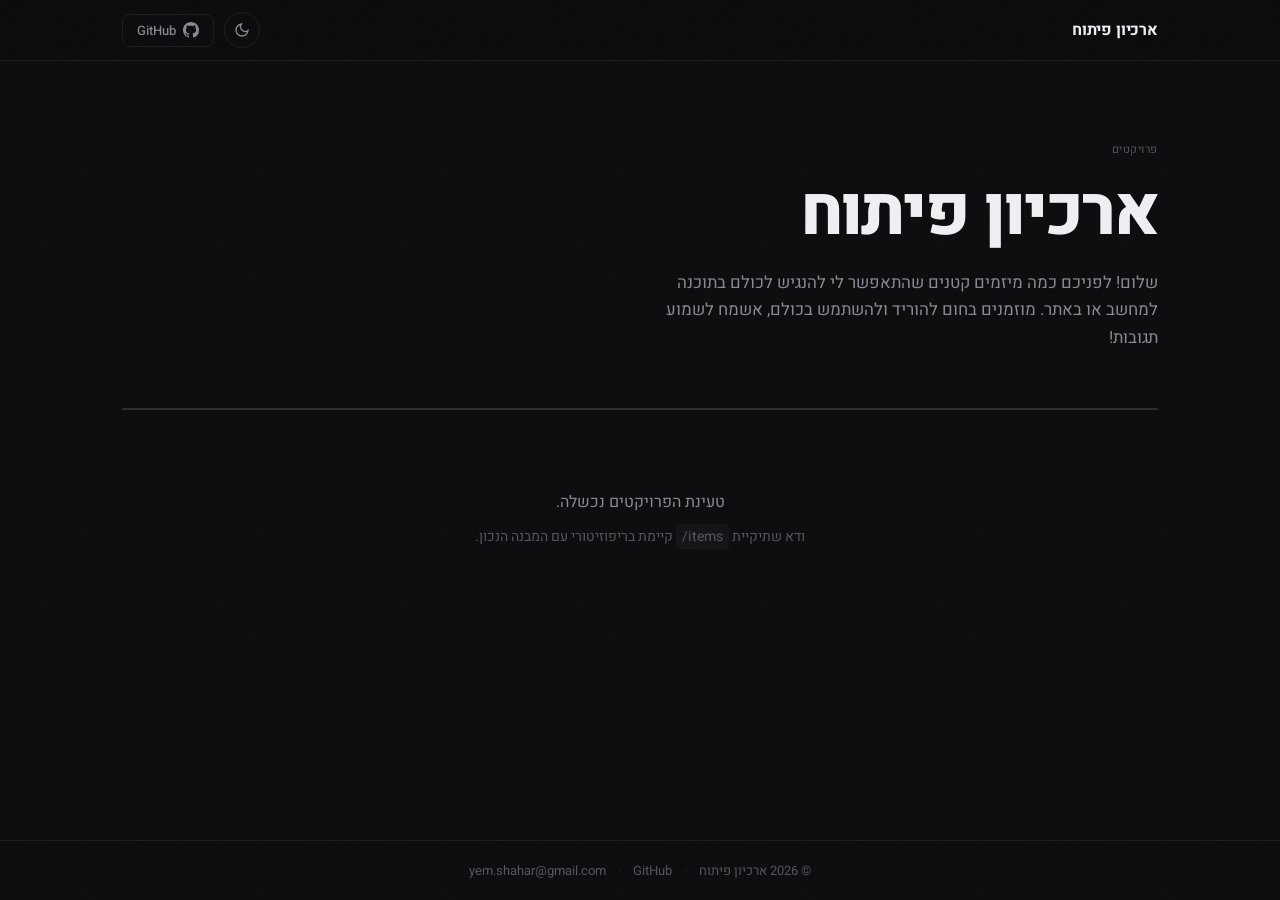
==== commit 8c4d087b: "Use 'items' folder; add image toggle & email copy Rename the downloads folder to items across the pr" ====
--- a/index.html
+++ b/index.html
@@ -58,7 +58,7 @@
       <div class="grid" id="grid"></div>
       <div class="empty-state hidden" id="empty">
         <span>לא נמצאו פרויקטים.</span>
-        <p>ודא שתיקיית <code>downloads/</code> קיימת בריפוזיטורי עם המבנה הנכון.</p>
+        <p>ודא שתיקיית <code>items/</code> קיימת בריפוזיטורי עם המבנה הנכון.</p>
       </div>
     </section>
   </main>
@@ -67,8 +67,11 @@
     <span id="footer-copy"></span>
     <span class="footer-dot">·</span>
     <a id="footer-gh" href="#" target="_blank">GitHub</a>
+    <span class="footer-dot">·</span>
+    <span id="footer-email"></span>
   </footer>
 
+  <script src="config.js"></script>
   <script src="app.js"></script>
 </body>
 </html>
--- a/style.css
+++ b/style.css
@@ -79,7 +79,7 @@
 }
 
 /* Detail image wrap */
-[data-theme="light"] .detail-image-wrap { border-color: var(--border); }
+[data-theme="light"] .img-panel { border-color: var(--border); }
 [data-theme="light"] .detail-image-caption { background: var(--surface-2); }
 
 /* =============================================
@@ -194,11 +194,6 @@
   transition: background var(--transition); display: flex; flex-direction: column;
   gap: 0.75rem; min-height: 160px; overflow: hidden;
 }
-.card-image {
-  width: 100%; aspect-ratio: 16/9; object-fit: cover;
-  border-radius: calc(var(--radius) - 2px); border: 1px solid var(--border);
-  display: block; margin-bottom: 0.25rem;
-}
 .card::after {
   content: ''; position: absolute; inset: 0;
   background: var(--accent-glow); opacity: 0;
@@ -255,16 +250,40 @@
 .detail-desc { font-size: 1.05rem; line-height: 1.7; color: var(--text-2); max-width: 520px; }
 
 /* Detail image + caption */
-.detail-image-wrap {
+.detail-image-wrap { display: flex; flex-direction: column; gap: 0; }
+
+/* Toggle button */
+.img-toggle {
+  display: inline-flex; align-items: center; gap: 7px;
+  font-family: var(--font-display); font-size: 0.8125rem; font-weight: 500;
+  color: var(--text-3); background: transparent; border: 1px solid var(--border);
+  border-radius: 8px; padding: 6px 14px; cursor: pointer;
+  transition: color var(--transition), border-color var(--transition), background var(--transition);
+  align-self: flex-start;
+}
+.img-toggle:hover { color: var(--text-2); border-color: var(--border-hover); background: var(--surface); }
+
+/* Image panel */
+.img-panel {
+  margin-top: 0.75rem;
   border-radius: var(--radius-lg); overflow: hidden;
-  border: 1px solid var(--border); display: flex; flex-direction: column;
-}
-.detail-image-wrap img { width: 100%; display: block; object-fit: cover; max-height: 380px; }
+  border: 1px solid var(--border);
+  display: flex; flex-direction: column;
+}
+.img-panel img { width: 100%; display: block; object-fit: cover; max-height: 380px; }
 .detail-image-caption {
   padding: 0.85rem 1.1rem; font-size: 0.8125rem;
   color: var(--text-2); line-height: 1.55;
   background: var(--surface); border-top: 1px solid var(--border);
 }
+
+/* Footer email (span, copy on click) */
+#footer-email {
+  cursor: pointer; color: var(--text-3);
+  transition: color var(--transition);
+  font-size: 0.8125rem;
+}
+#footer-email:hover { color: var(--text-2); }
 
 /* File / Action Card */
 .detail-card {
